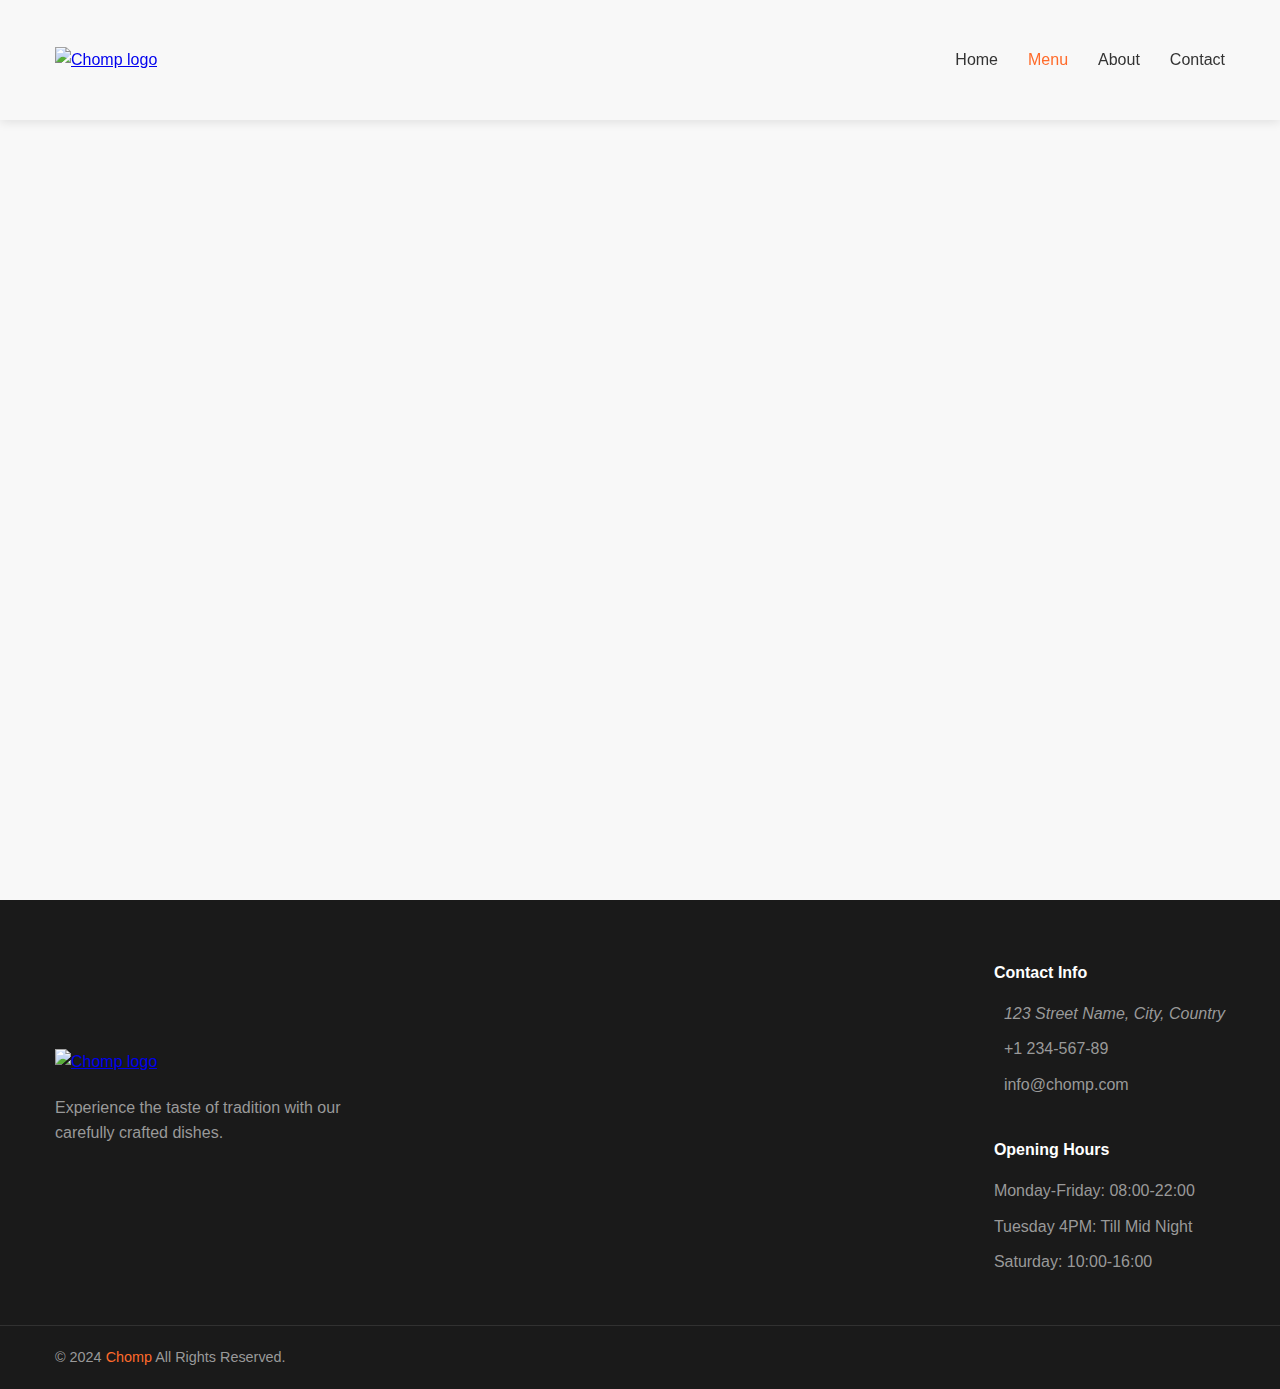
==== menu.html @ fb7a61f9 "day one commit" ====
<!DOCTYPE html>
<html lang="en">
<head>
    <meta charset="UTF-8">
    <meta name="viewport" content="width=device-width, initial-scale=1.0">
    <title>Chomp - Menu</title>
    <!-- Link to CSS files -->
    <link rel="stylesheet" href="css/style.css">
    <link rel="stylesheet" href="css/menu-style.css">
    <link rel="stylesheet" href="https://cdnjs.cloudflare.com/ajax/libs/font-awesome/6.0.0/css/all.min.css">
</head>
<body>
    <!-- Header Section -->
    <header class="header" data-header>
        <div class="container">
            <a href="index.html" class="logo">
                <img src="img/logo.png" width="130" height="32" alt="Chomp logo">
            </a>

            <nav class="navbar" data-navbar>
                <ul class="navbar-list">
                    <li><a href="index.html" class="navbar-link">Home</a></li>
                    <li><a href="menu.html" class="navbar-link active">Menu</a></li>
                    <li><a href="#about" class="navbar-link">About</a></li>
                    <li><a href="#contact" class="navbar-link">Contact</a></li>
                </ul>
            </nav>

            <button class="nav-toggle-btn" aria-label="Toggle Menu" data-nav-toggler>
                <span class="line top"></span>
                <span class="line middle"></span>
                <span class="line bottom"></span>
            </button>
        </div>
    </header>

    <!-- Menu Section -->
    <section id="cafemenu">
        <div class="menu-container">
            <div class="menu-images">
                <img src="img/Cafe Delicacy-Menu_page-0002.jpg" alt="Menu Page 1" class="menu-img">
                <img src="img/Cafe Delicacy-Menu_page-0003.jpg" alt="Menu Page 2" class="menu-img">
                <img src="img/Cafe Delicacy-Menu_page-0004.jpg" alt="Menu Page 3" class="menu-img">
                <img src="img/Cafe Delicacy-Menu_page-0005.jpg" alt="Menu Page 4" class="menu-img">
                <img src="img/Cafe Delicacy-Menu_page-0006.jpg" alt="Menu Page 5" class="menu-img">
                <img src="img/Cafe Delicacy-Menu_page-0007.jpg" alt="Menu Page 6" class="menu-img">
            </div>
        </div>

        <button id="scrollToTop" class="scroll-top">
            <i class="fas fa-arrow-up"></i>
        </button>
    </section>

    <!-- Footer Section -->
    <footer class="footer">
        <div class="footer-top">
            <div class="container">
                <div class="footer-brand">
                    <a href="index.html" class="logo">
                        <img src="img/logo.png" width="130" height="32" alt="Chomp logo">
                    </a>
                    <p class="footer-text">
                        Experience the taste of tradition with our carefully crafted dishes.
                    </p>
                </div>

                <div class="footer-link-box">
                    <ul class="footer-list">
                        <li>
                            <p class="footer-list-title">Contact Info</p>
                        </li>
                        <li>
                            <address class="footer-link">
                                <ion-icon name="location"></ion-icon>
                                <span>123 Street Name, City, Country</span>
                            </address>
                        </li>
                        <li>
                            <a href="tel:+123456789" class="footer-link">
                                <ion-icon name="call"></ion-icon>
                                <span>+1 234-567-89</span>
                            </a>
                        </li>
                        <li>
                            <a href="mailto:info@chomp.com" class="footer-link">
                                <ion-icon name="mail"></ion-icon>
                                <span>info@chomp.com</span>
                            </a>
                        </li>
                    </ul>

                    <ul class="footer-list">
                        <li>
                            <p class="footer-list-title">Opening Hours</p>
                        </li>
                        <li>
                            <p class="footer-link">Monday-Friday: 08:00-22:00</p>
                        </li>
                        <li>
                            <p class="footer-link">Tuesday 4PM: Till Mid Night</p>
                        </li>
                        <li>
                            <p class="footer-link">Saturday: 10:00-16:00</p>
                        </li>
                    </ul>
                </div>
            </div>
        </div>

        <div class="footer-bottom">
            <div class="container">
                <p class="copyright-text">
                    &copy; 2024 <a href="#" class="copyright-link">Chomp</a> All Rights Reserved.
                </p>
            </div>
        </div>
    </footer>

    <!-- Scripts -->
    <script src="js/menu.js"></script>
    <script src="js/script.js"></script>
    <script type="module" src="https://unpkg.com/ionicons@5.5.2/dist/ionicons/ionicons.esm.js"></script>
    <script nomodule src="https://unpkg.com/ionicons@5.5.2/dist/ionicons/ionicons.js"></script>
</body>
</html>
---- css/style.css ----
/* Reset and Base Styles */
* {
    margin: 0;
    padding: 0;
    box-sizing: border-box;
}

:root {
    --primary-color: #ff6b2b;
    --secondary-color: #4ecdc4;
    --dark-color: #2d3436;
    --light-color: #f9f9f9;
    --gray-color: #636e72;
    --transition: all 0.3s ease;
}

body {
    font-family: 'Segoe UI', Tahoma, Geneva, Verdana, sans-serif;
    line-height: 1.6;
    color: var(--dark-color);
}

.container {
    max-width: 1200px;
    margin: 0 auto;
    padding: 0 20px;
}

/* Header Styles */
.header {
    position: fixed;
    top: 0;
    left: 0;
    width: 100%;
    background: rgba(255, 255, 255, 0.95);
    box-shadow: 0 2px 10px rgba(0, 0, 0, 0.1);
    z-index: 1000;
    transition: var(--transition);
}

.header .container {
    display: flex;
    justify-content: space-between;
    align-items: center;
    height: 80px;
}

.logo img {
    height: 50px;
    width: auto;
    object-fit: contain;
}

.nav-menu {
    display: flex;
    list-style: none;
    gap: 2rem;
}

.nav-menu a {
    text-decoration: none;
    color: var(--dark-color);
    font-weight: 500;
    transition: var(--transition);
}

.nav-menu a:hover,
.nav-menu a.active {
    color: var(--primary-color);
}

.nav-toggle {
    display: none;
}

/* Hero Section */
.hero {
    height: 100vh;
    position: relative;
    padding-top: 80px;
    overflow: hidden;
}

.hero-carousel {
    width: 100%;
    height: 100%;
    position: relative;
}

.carousel-slide {
    position: absolute;
    top: 0;
    left: 0;
    width: 100%;
    height: 100%;
    opacity: 0;
    transition: opacity 0.5s ease-in-out;
    display: flex;
    align-items: center;
    justify-content: center;
}

.carousel-slide:nth-child(1) {
    background: linear-gradient(rgba(0, 0, 0, 0.5), rgba(0, 0, 0, 0.5)),
                url('../images/hero.avif') center/cover no-repeat;
}

.carousel-slide:nth-child(2) {
    background: linear-gradient(rgba(0, 0, 0, 0.5), rgba(0, 0, 0, 0.5)),
                url('../images/hero2.avif') center/cover no-repeat;
}

.carousel-slide:nth-child(3) {
    background: linear-gradient(rgba(0, 0, 0, 0.5), rgba(0, 0, 0, 0.5)),
                url('../images/hero3.avif') center/cover no-repeat;
}

.carousel-slide.active {
    opacity: 1;
}

.hero-content {
    text-align: center;
    color: white;
}

.hero-content h1 {
    font-size: 4rem;
    margin-bottom: 1rem;
    animation: fadeInDown 1s ease;
}

.hero-content p {
    font-size: 1.5rem;
    margin-bottom: 2rem;
    animation: fadeInUp 1s ease 0.5s;
    animation-fill-mode: both;
}

.cta-button {
    display: inline-block;
    padding: 1rem 2rem;
    background: var(--primary-color);
    color: white;
    text-decoration: none;
    border-radius: 30px;
    transition: var(--transition);
    animation: fadeInUp 1s ease 1s;
    animation-fill-mode: both;
}

.cta-button:hover {
    background: var(--secondary-color);
    transform: translateY(-3px);
}

.carousel-dots {
    position: absolute;
    bottom: 2rem;
    left: 50%;
    transform: translateX(-50%);
    display: flex;
    gap: 1rem;
}

.dot {
    width: 12px;
    height: 12px;
    background: rgba(255, 255, 255, 0.5);
    border-radius: 50%;
    cursor: pointer;
    transition: var(--transition);
}

.dot.active {
    background: white;
}

/* About Section */
.about {
    padding: 100px 0;
    background-color: #ffffff;
}

.about-content {
    display: flex;
    align-items: center;
    justify-content: space-between;
    gap: 6rem;
}

.about-text {
    flex: 1;
    max-width: 600px;
}

.about-title {
    font-size: 3.5rem;
    line-height: 1.2;
    color: #b6977b;
    font-weight: 600;
    margin-bottom: 2rem;
    font-family: 'Playfair Display', serif;
}

.about-description {
    font-size: 1.1rem;
    line-height: 1.8;
    color: #333;
    margin-bottom: 2.5rem;
    opacity: 0.9;
}

.about-cta {
    display: inline-flex;
    align-items: center;
    text-decoration: none;
    color: #b6977b;
    font-weight: 500;
    font-size: 1.1rem;
    transition: var(--transition);
}

.about-cta .arrow {
    margin-left: 0.5rem;
    transition: transform 0.3s ease;
}

.about-cta:hover {
    opacity: 0.8;
}

.about-cta:hover .arrow {
    transform: translateX(10px);
}

.about-image {
    flex: 1;
    position: relative;
    max-width: 550px;
}

.about-image img {
    width: 100%;
    height: auto;
    border-radius: 10px;
    box-shadow: 0 20px 40px rgba(0, 0, 0, 0.1);
}

.image-overlay {
    position: absolute;
    top: 0;
    left: 0;
    width: 100%;
    height: 100%;
    background: linear-gradient(rgba(0, 0, 0, 0.1), rgba(0, 0, 0, 0.1));
    border-radius: 10px;
}

html {
    scroll-behavior: smooth;
    scroll-padding-top: 80px; /* This accounts for the fixed header */
}

/* Menu Section Styles */
.menu {
    padding: 100px 0;
    background-color: #fff;
}

.menu-subtitle {
    font-size: 2rem;
    color: #b6977b;
    font-family: 'Dancing Script', cursive;
    margin-bottom: 1rem;
}

.menu-title {
    font-size: 3rem;
    color: #2d2d2d;
    margin-bottom: 4rem;
    font-weight: 600;
}

.specialities {
    display: flex;
    flex-direction: column;
    gap: 4rem;
}

.menu-item {
    display: flex;
    align-items: flex-start;
    gap: 2rem;
}

.menu-content {
    display: flex;
    align-items: flex-start;
    gap: 3rem;
    max-width: 1200px;
}

.menu-image {
    flex: 0 0 200px;
    height: 200px;
    border-radius: 10%;
    overflow: hidden;
    border: 5px solid #fff;
    box-shadow: 0 5px 15px rgba(0, 0, 0, 0.1);
}

.menu-image img {
    width: 100%;
    height: 100%;
    object-fit: cover;
}

.menu-details {
    flex: 1;
    padding-top: 1rem;
}

.menu-details h3 {
    font-size: 2rem;
    color: #2d2d2d;
    margin-bottom: 1.5rem;
}

.menu-details p {
    font-size: 1.1rem;
    line-height: 1.8;
    color: #666;
    margin-bottom: 1rem;
}

.signature-note {
    color: #ff6b2b;
    font-style: italic;
}

/* Menu Button Styles */
.menu-cta {
    text-align: center;
    margin-top: 4rem;
}

.menu-button {
    display: inline-flex;
    align-items: center;
    padding: 1rem 2.5rem;
    background-color: #ff6b2b;
    color: white;
    text-decoration: none;
    font-size: 1.1rem;
    font-weight: 500;
    border-radius: 50px;
    transition: all 0.3s ease;
    box-shadow: 0 4px 15px rgba(255, 107, 43, 0.2);
}

.menu-button .arrow {
    margin-left: 0.8rem;
    transition: transform 0.3s ease;
}

.menu-button:hover {
    background-color: #ff5b15;
    transform: translateY(-2px);
    box-shadow: 0 6px 20px rgba(255, 107, 43, 0.3);
}

.menu-button:hover .arrow {
    transform: translateX(5px);
}

/* Add to your existing styles in head section */
@import url('https://fonts.googleapis.com/css2?family=Dancing+Script:wght@700&display=swap');

/* Dining and Ambiance Section */
.dining {
    padding: 100px 0;
    background-color: #fff;
}

/* About Us Part */
.dining-about {
    display: flex;
    gap: 6rem;
    margin-bottom: 8rem;
    align-items: center;
}

.dining-image {
    flex: 1;
    position: relative;
}

.dining-image img {
    width: 100%;
    height: auto;
    border-radius: 8px;
    box-shadow: 0 10px 30px rgba(0, 0, 0, 0.1);
}

.dining-content {
    flex: 1;
}

.section-title {
    font-size: 2.5rem;
    color: #2d2d2d;
    margin-bottom: 2rem;
    font-weight: 600;
}

.dining-description {
    font-size: 1.1rem;
    line-height: 1.8;
    color: #666;
}

/* Our Approach Part */
.dining-approach {
    display: flex;
    gap: 6rem;
    align-items: center;
}

.approach-content {
    flex: 1;
    text-align: center;
}

.approach-subtitle {
    font-family: 'Dancing Script', cursive;
    color: #b6977b;
    font-size: 2rem;
    margin-bottom: 1rem;
}

.approach-title {
    font-size: 2.5rem;
    color: #2d2d2d;
    margin-bottom: 1.5rem;
    font-weight: 600;
}

.approach-divider {
    display: flex;
    justify-content: center;
    align-items: center;
    margin-bottom: 2rem;
}

.approach-divider .dot {
    width: 8px;
    height: 8px;
    background-color: #b6977b;
    border-radius: 50%;
    position: relative;
}

.approach-divider .dot::before,
.approach-divider .dot::after {
    content: '';
    position: absolute;
    height: 2px;
    width: 50px;
    background-color: #b6977b;
    top: 50%;
    transform: translateY(-50%);
}

.approach-divider .dot::before {
    right: 15px;
}

.approach-divider .dot::after {
    left: 15px;
}

.approach-description {
    font-size: 1.1rem;
    line-height: 1.8;
    color: #666;
    max-width: 600px;
    margin: 0 auto;
}

.approach-image {
    flex: 1;
}

.approach-image img {
    width: 100%;
    height: auto;
    border-radius: 8px;
    box-shadow: 0 10px 30px rgba(0, 0, 0, 0.1);
}

/* Gallery Section Styles */
.gallery {
    padding: 80px 0;
    background-color: #fff;
}

.gallery-grid {
    display: flex;
    justify-content: center;
    gap: 20px;
    max-width: 1000px;
    margin: 0 auto;
}

.gallery-column {
    display: flex;
    flex-direction: column;
    gap: 20px;
    width: 300px; /* Fixed width for columns */
}

.gallery-item {
    position: relative;
    overflow: hidden;
    border-radius: 8px;
    background-color: #f5f5f5;
    box-shadow: 0 4px 8px rgba(0, 0, 0, 0.1);
}

.gallery-item img {
    width: 100%;
    height: 100%;
    object-fit: cover;
    transition: transform 0.3s ease;
    display: block;
}

.gallery-item:hover img {
    transform: scale(1.05);
}

/* Fixed dimensions for different item sizes */
.gallery-item.large {
    height: 400px;
}

.gallery-item.medium {
    height: 300px;
}

.gallery-item.small {
    height: 250px;
}

/* Lightbox styles */
.lightbox {
    position: fixed;
    top: 0;
    left: 0;
    width: 100%;
    height: 100%;
    background: rgba(0, 0, 0, 0.9);
    display: flex;
    justify-content: center;
    align-items: center;
    z-index: 1000;
    opacity: 0;
    pointer-events: none;
    transition: opacity 0.3s ease;
}

.lightbox.active {
    opacity: 1;
    pointer-events: auto;
}

.lightbox-content {
    max-width: 90%;
    max-height: 90vh;
    position: relative;
}

.lightbox-content img {
    max-width: 100%;
    max-height: 90vh;
    object-fit: contain;
}

.close-lightbox {
    position: absolute;
    top: -40px;
    right: 0;
    color: #fff;
    font-size: 2rem;
    background: none;
    border: none;
    cursor: pointer;
}

/* Contact Section Styles */
.contact {
    padding: 80px 0;
    background-color: #fff;
}

.contact-title {
    text-align: center;
    margin-bottom: 50px;
    font-size: 2.5rem;
}

.title-dark {
    color: #1a2942;
}

.title-orange {
    color: #ff6b2b;
}

.contact-wrapper {
    display: flex;
    gap: 50px;
    max-width: 1200px;
    margin: 0 auto;
    padding: 0 20px;
}

/* Contact Info Styles */
.contact-info {
    flex: 1;
    background: #fff;
    padding: 30px;
    border-radius: 10px;
    box-shadow: 0 0 20px rgba(0, 0, 0, 0.05);
}

.contact-info h3 {
    color: #1a2942;
    font-size: 1.5rem;
    margin-bottom: 25px;
}

.info-item {
    margin-bottom: 20px;
}

.email-link {
    color: #b6977b;
    text-decoration: none;
    font-weight: 500;
}

.phone-link {
    color: #b6977b;
    text-decoration: none;
    font-weight: 500;
}

.divider {
    text-align: center;
    color: #666;
    margin: 15px 0;
}

.registered-address {
    margin-top: 40px;
}

.registered-address h4 {
    color: #b6977b;
    margin-bottom: 15px;
}

.registered-address p {
    color: #666;
    line-height: 1.6;
    margin-bottom: 5px;
}

/* Contact Form Styles */
.contact-form {
    flex: 1;
    background: #fff;
    padding: 30px;
    border-radius: 10px;
    box-shadow: 0 0 20px rgba(0, 0, 0, 0.05);
}

.contact-form h3 {
    color: #1a2942;
    font-size: 1.2rem;
    margin-bottom: 25px;
    line-height: 1.5;
}

.form-row {
    display: flex;
    gap: 20px;
    margin-bottom: 20px;
}

.form-group {
    flex: 1;
    margin-bottom: 20px;
}

.form-group input,
.form-group textarea {
    width: 100%;
    padding: 12px 15px;
    border: 1px solid #ddd;
    border-radius: 5px;
    font-size: 1rem;
    transition: border-color 0.3s ease;
}

.form-group input:focus,
.form-group textarea:focus {
    outline: none;
    border-color: #ff6b2b;
}

.submit-btn {
    background: #ff6b2b;
    color: white;
    padding: 12px 40px;
    border: none;
    border-radius: 5px;
    font-size: 1rem;
    cursor: pointer;
    transition: background-color 0.3s ease;
}

.submit-btn:hover {
    background: #e85d1f;
}

/* Footer Styles */
.footer {
    background-color: #1a1a1a;
    color: #fff;
    padding: 80px 0 20px;
}

.footer-content {
    display: grid;
    grid-template-columns: repeat(4, 1fr);
    gap: 40px;
    margin-bottom: 60px;
}

/* Restaurant Info Styles */
.footer-info {
    max-width: 300px;
}

.footer-logo {
    margin-bottom: 20px;
}

.footer-logo img {
    height: 60px;
    width: auto;
}

.footer-description {
    color: #999;
    line-height: 1.6;
    margin-bottom: 25px;
}

.footer-social {
    display: flex;
    gap: 15px;
}

.social-link {
    display: flex;
    align-items: center;
    justify-content: center;
    width: 36px;
    height: 36px;
    background-color: rgba(255, 255, 255, 0.1);
    color: #fff;
    border-radius: 50%;
    transition: all 0.3s ease;
}

.social-link:hover {
    background-color: #ff6b2b;
    transform: translateY(-3px);
}

/* Quick Links Styles */
.footer-links h3,
.footer-contact h3,
.footer-hours h3 {
    color: #fff;
    font-size: 1.2rem;
    margin-bottom: 25px;
    position: relative;
}

.footer-links h3::after,
.footer-contact h3::after,
.footer-hours h3::after {
    content: '';
    position: absolute;
    left: 0;
    bottom: -8px;
    width: 30px;
    height: 2px;
    background-color: #ff6b2b;
}

.footer-links ul,
.footer-contact ul,
.footer-hours ul {
    list-style: none;
}

.footer-links ul li {
    margin-bottom: 12px;
}

.footer-links ul li a {
    color: #999;
    text-decoration: none;
    transition: color 0.3s ease;
}

.footer-links ul li a:hover {
    color: #ff6b2b;
    padding-left: 5px;
}

/* Contact Info Styles */
.footer-contact ul li {
    display: flex;
    gap: 15px;
    margin-bottom: 20px;
    color: #999;
}

.footer-contact ul li i {
    color: #ff6b2b;
    font-size: 1.2rem;
}

.footer-contact ul li a {
    color: #999;
    text-decoration: none;
    transition: color 0.3s ease;
}

.footer-contact ul li a:hover {
    color: #ff6b2b;
}

/* Opening Hours Styles */
.footer-hours ul li {
    display: flex;
    justify-content: space-between;
    color: #999;
    margin-bottom: 15px;
}

/* Copyright Styles */
.footer-bottom {
    padding-top: 20px;
    border-top: 1px solid rgba(255, 255, 255, 0.1);
    text-align: center;
}

.footer-bottom p {
    color: #999;
    font-size: 0.9rem;
}
---- css/menu-style.css ----
/* Base Styles */
:root {
    --primary-color: #ff6b2b;
    --secondary-color: #f8f8f8;
    --text-color: #333;
    --white: #ffffff;
    --black: #000000;
  }
  
  * {
      margin: 0;
      padding: 0;
      box-sizing: border-box;
  }
  
  body {
      font-family: 'Arial', sans-serif;
      overflow-x: hidden;
  }
  
  /* Header Styles */
  .header {
      position: fixed;
      top: 0;
      left: 0;
      width: 100%;
      background-color: transparent;
      padding: 20px 0;
      transition: all 0.3s ease;
      z-index: 100;
  }
  
  .header.active {
      background-color: var(--white);
      box-shadow: 0 2px 10px rgba(0, 0, 0, 0.1);
  }
  
  .container {
      max-width: 1200px;
      margin: 0 auto;
      padding: 0 15px;
      display: flex;
      justify-content: space-between;
      align-items: center;
  }
  
  .logo img {
      height: 32px;
      width: auto;
  }
  
  .navbar-list {
      display: flex;
      list-style: none;
      gap: 30px;
  }
  
  .navbar-link {
      color: var(--text-color);
      text-decoration: none;
      font-weight: 500;
      transition: color 0.3s ease;
  }
  
  .navbar-link:hover,
  .navbar-link.active {
      color: var(--primary-color);
  }
  
  .nav-toggle-btn {
      display: none;
  }
  
  /* Footer Styles */
  .footer {
      background-color: #1a1a1a;
      color: var(--white);
      padding: 60px 0 20px;
  }
  
  .footer-top {
      padding-bottom: 40px;
  }
  
  .footer-brand {
      margin-bottom: 30px;
  }
  
  .footer-text {
      color: #999;
      margin: 20px 0;
      max-width: 300px;
  }
  
  .footer-link-box {
      display: grid;
      grid-template-columns: repeat(auto-fit, minmax(200px, 1fr));
      gap: 30px;
  }
  
  .footer-list {
      list-style: none;
  }
  
  .footer-list-title {
      color: var(--white);
      font-weight: 700;
      margin-bottom: 15px;
  }
  
  .footer-link {
      color: #999;
      text-decoration: none;
      display: flex;
      align-items: center;
      gap: 10px;
      margin-bottom: 10px;
      transition: color 0.3s ease;
  }
  
  .footer-link:hover {
      color: var(--primary-color);
  }
  
  .footer-bottom {
      padding-top: 20px;
      border-top: 1px solid rgba(255, 255, 255, 0.1);
  }
  
  .copyright-text {
      color: #999;
      text-align: center;
  }
  
  .copyright-link {
      color: var(--primary-color);
      text-decoration: none;
  }
  
  /* Menu Section Styles */
  #cafemenu {
      text-align: center;
      padding-top: 120px;
      padding-bottom: 50px;
      background-image: url('../img/hero-bg.jpg');
      background-size: cover;
      background-position: center;
      background-attachment: fixed;
      position: relative;
      background-color: #f8f8f8;
      min-height: 100vh;
      margin: 0;
      z-index: 1;
  }
  
  .menu-container {
      max-width: 1400px;
      margin: 0 auto;
      padding: 0 15px;
  }
  
  .menu-images {
      display: flex;
      justify-content: center;
      align-items: center;
      gap: 20px;
      flex-wrap: wrap;
      padding: 20px 0;
  }
  
  .menu-img {
      width: 48%;
      max-width: 600px;
      height: auto;
      border-radius: 10px;
      box-shadow: 0px 4px 10px rgba(0, 0, 0, 0.2);
      transition: transform 0.3s ease, box-shadow 0.3s ease;
      opacity: 0;
      transform: translateY(20px);
      animation: fadeInUp 0.5s ease forwards;
  }
  
  .menu-img:hover {
      transform: translateY(-5px);
      box-shadow: 0px 6px 15px rgba(0, 0, 0, 0.3);
  }
  
  /* Scroll to Top Button */
  .scroll-top {
      position: fixed;
      bottom: 30px;
      right: 30px;
      width: 50px;
      height: 50px;
      background-color: var(--primary-color);
      color: var(--white);
      border: none;
      border-radius: 50%;
      cursor: pointer;
      display: flex;
      align-items: center;
      justify-content: center;
      font-size: 1.2rem;
      opacity: 0;
      visibility: hidden;
      transition: all 0.3s ease;
      box-shadow: 0 2px 10px rgba(0, 0, 0, 0.2);
      z-index: 1000;
  }
  
  .scroll-top.visible {
      opacity: 1;
      visibility: visible;
  }
  
  .scroll-top:hover {
      background-color: #e85d1f;
      transform: translateY(-3px);
  }
  
  /* Animation */
  @keyframes fadeInUp {
      from {
          opacity: 0;
          transform: translateY(20px);
      }
      to {
          opacity: 1;
          transform: translateY(0);
      }
  }
  
  /* Responsive Styles */
  @media (max-width: 1200px) {
      .menu-images {
          gap: 15px;
      }
  
      .menu-img {
          width: 47%;
      }
  }
  
  @media (max-width: 768px) {
      /* Header Mobile Styles */
      .navbar {
          position: absolute;
          top: 100%;
          left: 0;
          width: 100%;
          background-color: var(--white);
          padding: 20px;
          transform: translateY(-100%);
          transition: transform 0.3s ease;
          opacity: 0;
          visibility: hidden;
      }
  
      .navbar.active {
          transform: translateY(0);
          opacity: 1;
          visibility: visible;
      }
  
      .navbar-list {
          flex-direction: column;
          align-items: center;
          gap: 15px;
      }
  
      .nav-toggle-btn {
          display: block;
          background: none;
          border: none;
          cursor: pointer;
          padding: 5px;
      }
  
      .line {
          display: block;
          width: 25px;
          height: 2px;
          background-color: var(--text-color);
          margin: 5px 0;
          transition: transform 0.3s ease;
      }
  
      /* Menu Mobile Styles */
      #cafemenu {
          padding-top: 100px;
      }
  
      .menu-images {
          flex-direction: column;
          gap: 20px;
      }
  
      .menu-img {
          width: 90%;
          max-width: 500px;
      }
  
      .scroll-top {
          width: 40px;
          height: 40px;
          font-size: 1rem;
          bottom: 20px;
          right: 20px;
      }
  
      /* Footer Mobile Styles */
      .footer-link-box {
          grid-template-columns: 1fr;
      }
  }
  
  @media (max-width: 480px) {
      #cafemenu {
          padding-top: 80px;
      }
  
      .menu-img {
          width: 95%;
      }
  
      .footer {
          padding: 40px 0 20px;
      }
  }
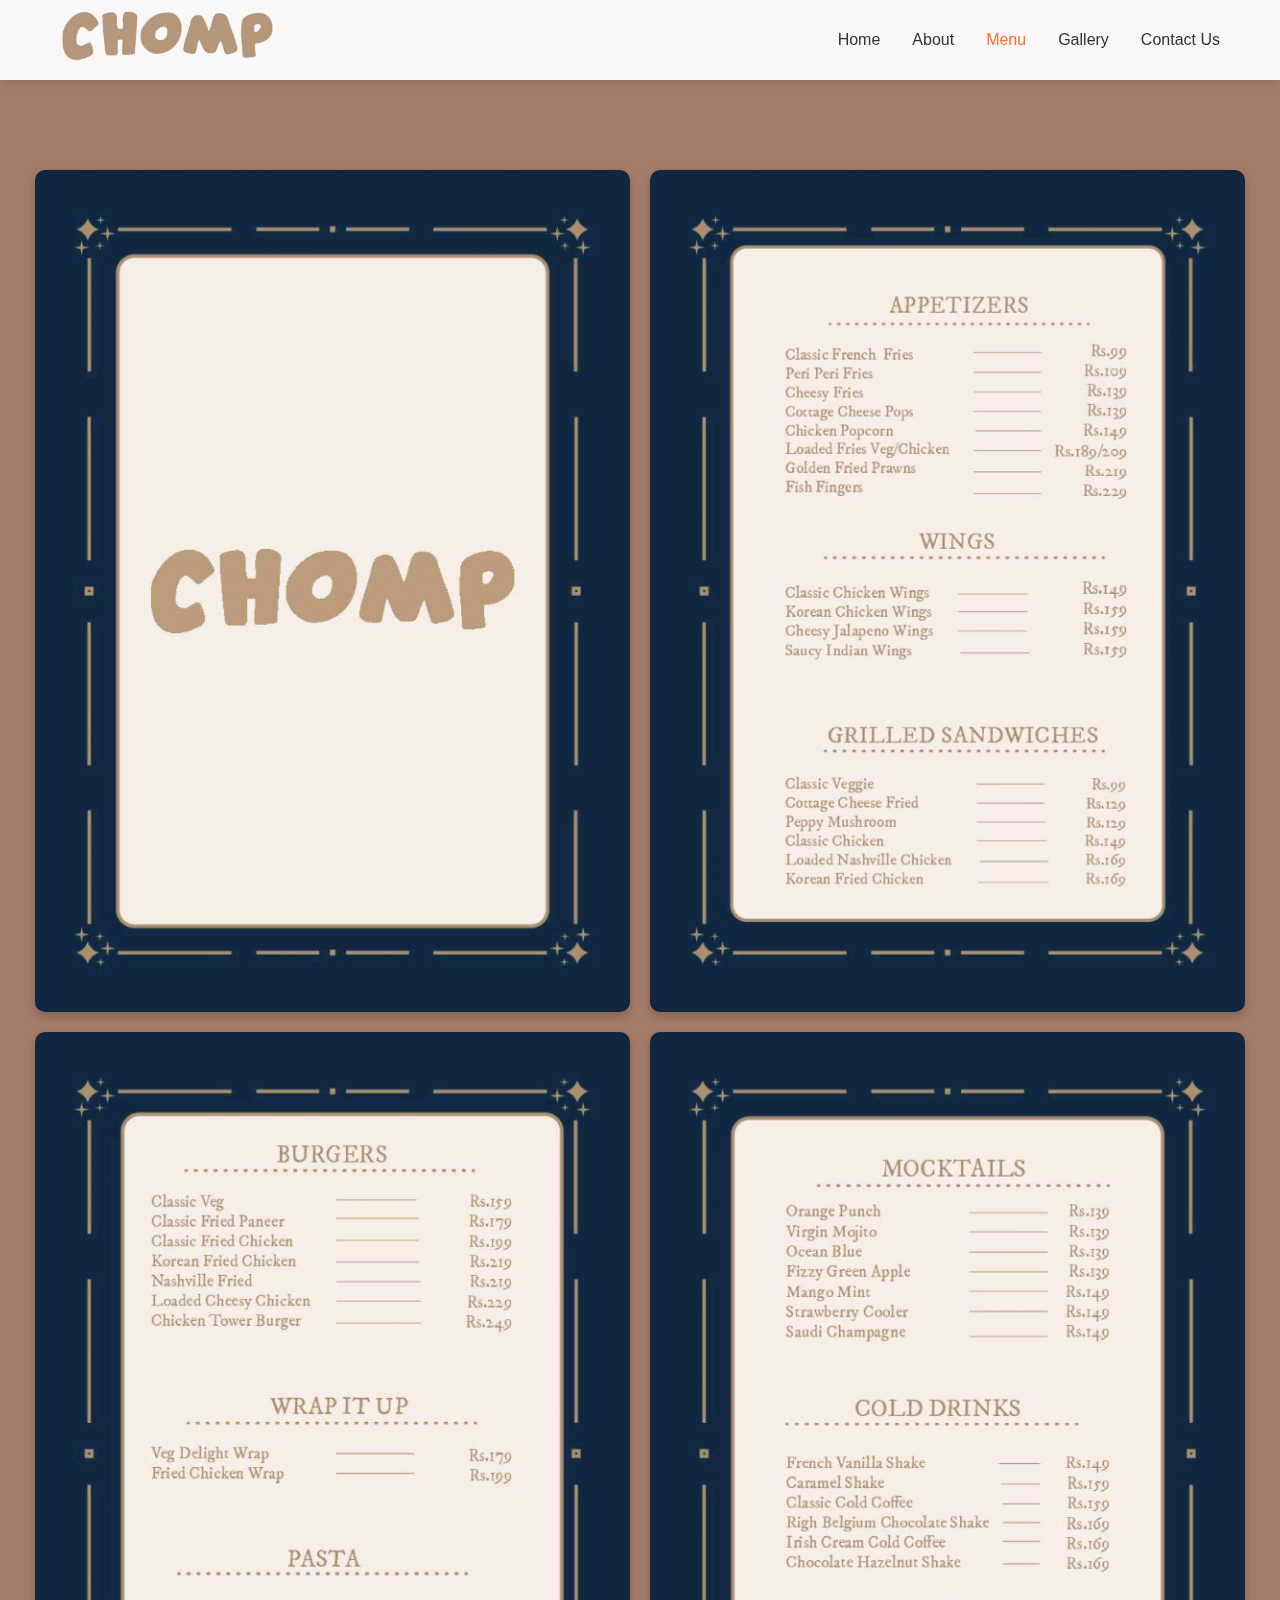
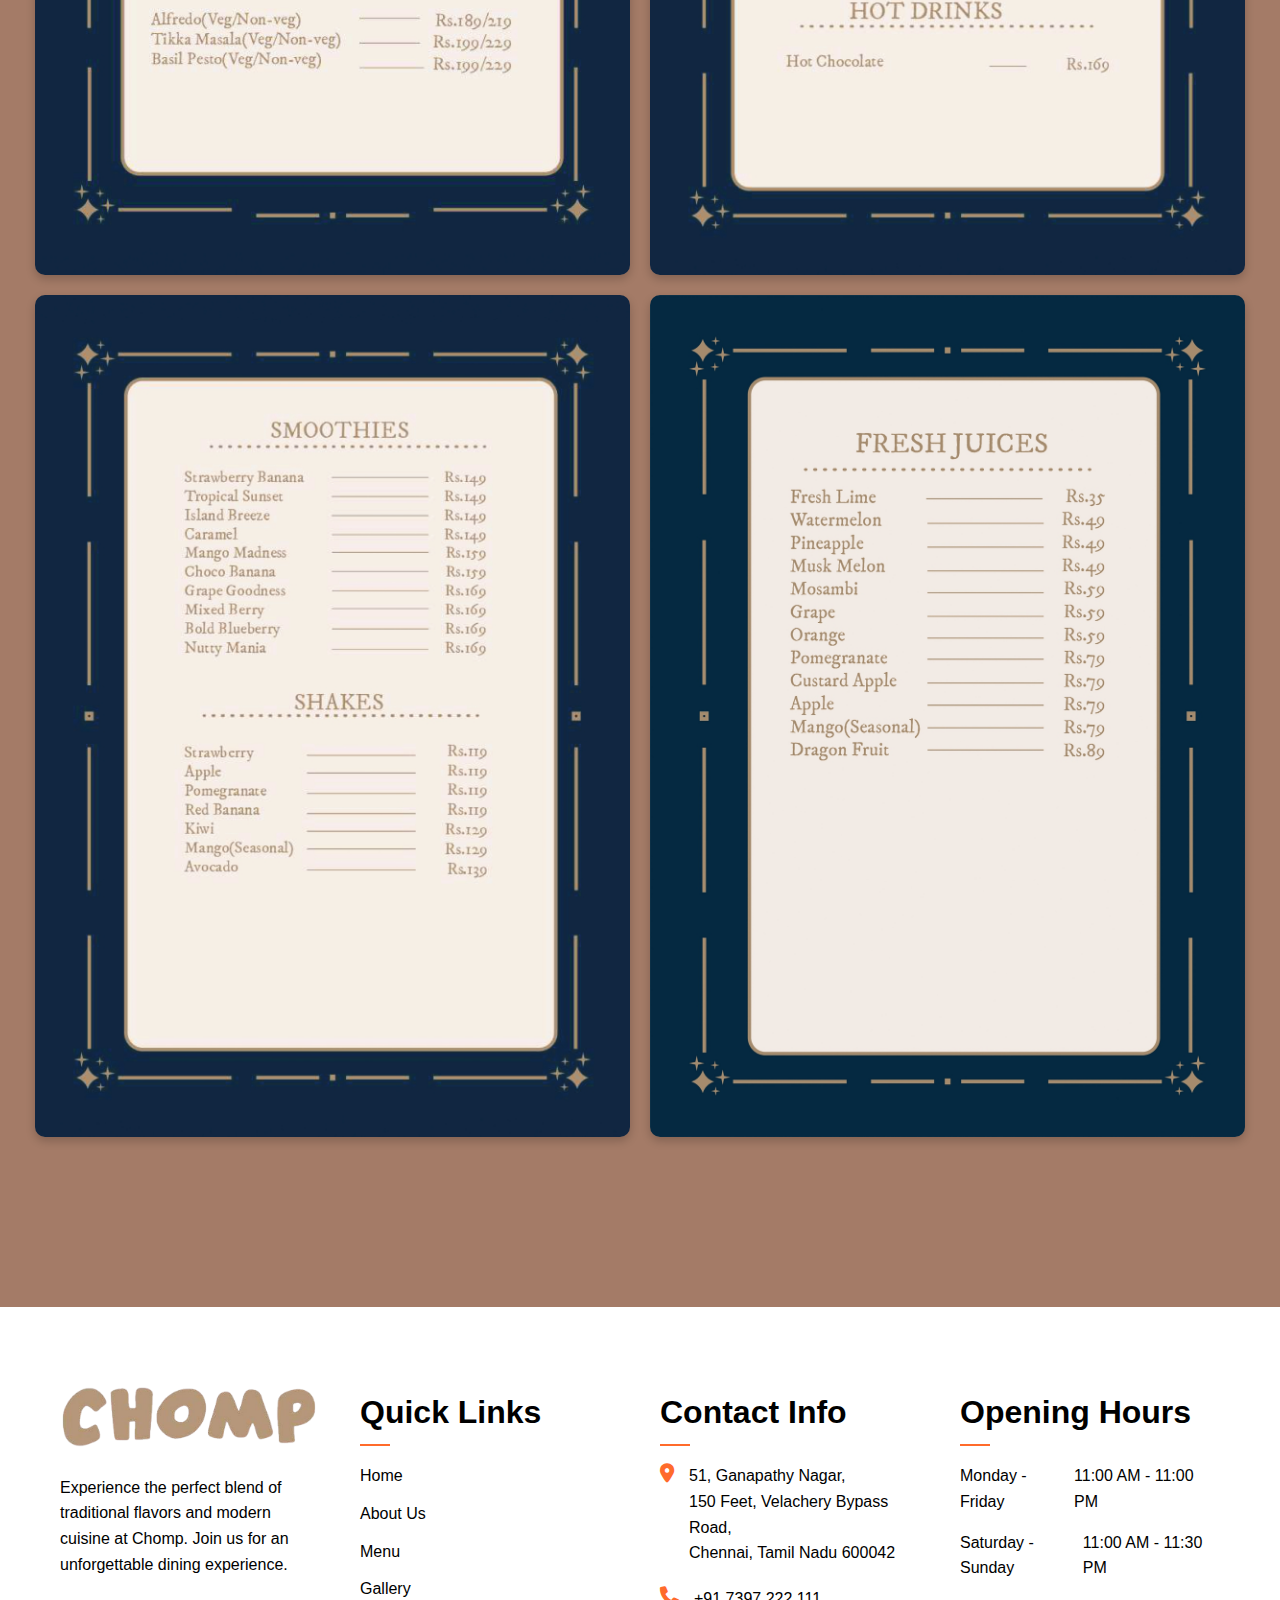
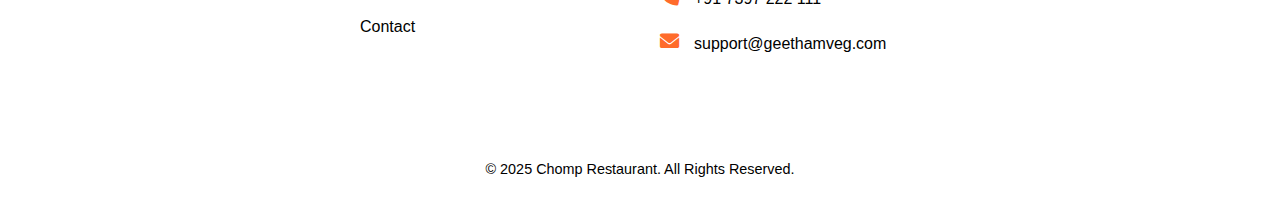
==== commit b82f2888: "menu page commit" ====
--- a/menu.html
+++ b/menu.html
@@ -7,120 +7,126 @@
     <!-- Link to CSS files -->
     <link rel="stylesheet" href="css/style.css">
     <link rel="stylesheet" href="css/menu-style.css">
+    <link rel="stylesheet" href="css/responsive.css">
     <link rel="stylesheet" href="https://cdnjs.cloudflare.com/ajax/libs/font-awesome/6.0.0/css/all.min.css">
 </head>
 <body>
     <!-- Header Section -->
-    <header class="header" data-header>
+    <header class="header">
         <div class="container">
-            <a href="index.html" class="logo">
-                <img src="img/logo.png" width="130" height="32" alt="Chomp logo">
-            </a>
-
-            <nav class="navbar" data-navbar>
-                <ul class="navbar-list">
-                    <li><a href="index.html" class="navbar-link">Home</a></li>
-                    <li><a href="menu.html" class="navbar-link active">Menu</a></li>
-                    <li><a href="#about" class="navbar-link">About</a></li>
-                    <li><a href="#contact" class="navbar-link">Contact</a></li>
+            <div class="logo">
+                <a href="index.html#home">
+                    <img src="images/Media__4_-removebg-preview (1).png" alt="Chomp Logo">
+                </a>
+            </div>
+            <nav class="nav">
+                <button class="nav-toggle" aria-label="Toggle navigation">
+                    <span></span>
+                    <span></span>
+                    <span></span>
+                </button>
+                <ul class="nav-menu">
+                    <li><a href="index.html">Home</a></li>
+                    <li><a href="index.html#about">About</a></li>
+                    <li><a href="menu.html" class="active">Menu</a></li>
+                    <li><a href="index.html#gallery">Gallery</a></li>
+                    <li><a href="index.html#contact">Contact Us</a></li>
                 </ul>
             </nav>
-
-            <button class="nav-toggle-btn" aria-label="Toggle Menu" data-nav-toggler>
-                <span class="line top"></span>
-                <span class="line middle"></span>
-                <span class="line bottom"></span>
-            </button>
         </div>
     </header>
 
-    <!-- Menu Section -->
     <section id="cafemenu">
         <div class="menu-container">
+            <!-- <h2 class="menu-title">Menu</h2> -->
             <div class="menu-images">
-                <img src="img/Cafe Delicacy-Menu_page-0002.jpg" alt="Menu Page 1" class="menu-img">
-                <img src="img/Cafe Delicacy-Menu_page-0003.jpg" alt="Menu Page 2" class="menu-img">
-                <img src="img/Cafe Delicacy-Menu_page-0004.jpg" alt="Menu Page 3" class="menu-img">
-                <img src="img/Cafe Delicacy-Menu_page-0005.jpg" alt="Menu Page 4" class="menu-img">
-                <img src="img/Cafe Delicacy-Menu_page-0006.jpg" alt="Menu Page 5" class="menu-img">
-                <img src="img/Cafe Delicacy-Menu_page-0007.jpg" alt="Menu Page 6" class="menu-img">
+                <img src="images/Chomp Menu_page-0001.jpg" alt="Menu Page 1" class="menu-img">
+                <img src="images/Chomp Menu_page-0003.jpg" alt="Menu Page 2" class="menu-img">
+                <img src="images/Chomp Menu_page-0004.jpg" alt="Menu Page 1" class="menu-img">
+                <img src="images/Chomp Menu_page-0005.jpg" alt="Menu Page 2" class="menu-img">
+                <img src="images/Chomp Menu_page-0006.jpg" alt="Menu Page 2" class="menu-img">
+                <img src="images/Chomp Menu_page-0007.jpg" alt="Menu Page 2" class="menu-img">
+                <!-- <img src="images/Chomp Menu_page-0008.jpg" alt="Menu Page 2" class="menu-img"> -->
             </div>
         </div>
-
-        <button id="scrollToTop" class="scroll-top">
-            <i class="fas fa-arrow-up"></i>
-        </button>
     </section>
 
     <!-- Footer Section -->
     <footer class="footer">
-        <div class="footer-top">
-            <div class="container">
-                <div class="footer-brand">
-                    <a href="index.html" class="logo">
-                        <img src="img/logo.png" width="130" height="32" alt="Chomp logo">
-                    </a>
-                    <p class="footer-text">
-                        Experience the taste of tradition with our carefully crafted dishes.
+        <div class="container">
+            <div class="footer-content">
+                <!-- Restaurant Info -->
+                <div class="footer-info">
+                    <div class="footer-logo">
+                        <img src="images/Media__4_-removebg-preview (1).png" alt="Chomp Logo">
+                    </div>
+                    <p class="footer-description">
+                        Experience the perfect blend of traditional flavors and modern cuisine at Chomp. Join us for an unforgettable dining experience.
                     </p>
+                    <div class="footer-social">
+                        <a href="#" target="_blank" class="social-link"><i class="fab fa-facebook-f"></i></a>
+                        <a href="#" target="_blank" class="social-link"><i class="fab fa-instagram"></i></a>
+                        <a href="#" target="_blank" class="social-link"><i class="fab fa-twitter"></i></a>
+                        <a href="#" target="_blank" class="social-link"><i class="fab fa-linkedin-in"></i></a>
+                    </div>
                 </div>
 
-                <div class="footer-link-box">
-                    <ul class="footer-list">
+                <!-- Quick Links -->
+                <div class="footer-links">
+                    <h3>Quick Links</h3>
+                    <ul>
+                        <li><a href="index.html#home">Home</a></li>
+                        <li><a href="index.html#about">About Us</a></li>
+                        <li><a href="menu.html">Menu</a></li>
+                        <li><a href="index.html#gallery">Gallery</a></li>
+                        <li><a href="index.html#contact">Contact</a></li>
+                    </ul>
+                </div>
+
+                <!-- Contact Info -->
+                <div class="footer-contact">
+                    <h3>Contact Info</h3>
+                    <ul>
                         <li>
-                            <p class="footer-list-title">Contact Info</p>
+                            <i class="fas fa-map-marker-alt"></i>
+                            <p>51, Ganapathy Nagar,<br>150 Feet, Velachery Bypass Road,<br>Chennai, Tamil Nadu 600042</p>
                         </li>
                         <li>
-                            <address class="footer-link">
-                                <ion-icon name="location"></ion-icon>
-                                <span>123 Street Name, City, Country</span>
-                            </address>
+                            <i class="fas fa-phone"></i>
+                            <p><a href="tel:+917397222111">+91 7397 222 111</a></p>
                         </li>
                         <li>
-                            <a href="tel:+123456789" class="footer-link">
-                                <ion-icon name="call"></ion-icon>
-                                <span>+1 234-567-89</span>
-                            </a>
+                            <i class="fas fa-envelope"></i>
+                            <p><a href="mailto:support@geethamveg.com">support@geethamveg.com</a></p>
+                        </li>
+                    </ul>
+                </div>
+
+                <!-- Opening Hours -->
+                <div class="footer-hours">
+                    <h3>Opening Hours</h3>
+                    <ul>
+                        <li>
+                            <span>Monday - Friday</span>
+                            <span>11:00 AM - 11:00 PM</span>
                         </li>
                         <li>
-                            <a href="mailto:info@chomp.com" class="footer-link">
-                                <ion-icon name="mail"></ion-icon>
-                                <span>info@chomp.com</span>
-                            </a>
-                        </li>
-                    </ul>
-
-                    <ul class="footer-list">
-                        <li>
-                            <p class="footer-list-title">Opening Hours</p>
-                        </li>
-                        <li>
-                            <p class="footer-link">Monday-Friday: 08:00-22:00</p>
-                        </li>
-                        <li>
-                            <p class="footer-link">Tuesday 4PM: Till Mid Night</p>
-                        </li>
-                        <li>
-                            <p class="footer-link">Saturday: 10:00-16:00</p>
+                            <span>Saturday - Sunday</span>
+                            <span>11:00 AM - 11:30 PM</span>
                         </li>
                     </ul>
                 </div>
             </div>
-        </div>
 
-        <div class="footer-bottom">
-            <div class="container">
-                <p class="copyright-text">
-                    &copy; 2024 <a href="#" class="copyright-link">Chomp</a> All Rights Reserved.
-                </p>
+            <!-- Copyright -->
+            <div class="footer-bottom">
+                <p>&copy; 2025 Chomp Restaurant. All Rights Reserved.</p>
             </div>
         </div>
     </footer>
 
     <!-- Scripts -->
-    <script src="js/menu.js"></script>
-    <script src="js/script.js"></script>
-    <script type="module" src="https://unpkg.com/ionicons@5.5.2/dist/ionicons/ionicons.esm.js"></script>
-    <script nomodule src="https://unpkg.com/ionicons@5.5.2/dist/ionicons/ionicons.js"></script>
+   <script src="js/menu.js"></script>
+    <!-- <script src="js/menu.js"></script> -->
 </body>
 </html> --- a/css/style.css
+++ b/css/style.css
@@ -12,6 +12,7 @@
     --light-color: #f9f9f9;
     --gray-color: #636e72;
     --transition: all 0.3s ease;
+    --white: #fff;
 }
 
 body {
@@ -79,6 +80,8 @@
     position: relative;
     padding-top: 80px;
     overflow: hidden;
+    background-color: white;
+    background-blend-mode: overlay;
 }
 
 .hero-carousel {
@@ -178,11 +181,15 @@
 
 /* About Section */
 .about {
-    padding: 100px 0;
-    background-color: #ffffff;
+    padding: 70px 0;
+    background-color: #A47B67;
 }
 
 .about-content {
+    /* background-color: #A47B67; */
+    box-shadow: none;
+    border: none;
+    backdrop-filter: none;
     display: flex;
     align-items: center;
     justify-content: space-between;
@@ -195,9 +202,9 @@
 }
 
 .about-title {
-    font-size: 3.5rem;
+    font-size: 3rem;
     line-height: 1.2;
-    color: #b6977b;
+    color: var(--white);
     font-weight: 600;
     margin-bottom: 2rem;
     font-family: 'Playfair Display', serif;
@@ -206,7 +213,7 @@
 .about-description {
     font-size: 1.1rem;
     line-height: 1.8;
-    color: #333;
+    color: black;
     margin-bottom: 2.5rem;
     opacity: 0.9;
 }
@@ -215,7 +222,7 @@
     display: inline-flex;
     align-items: center;
     text-decoration: none;
-    color: #b6977b;
+    color: white;
     font-weight: 500;
     font-size: 1.1rem;
     transition: var(--transition);
@@ -264,123 +271,110 @@
 
 /* Menu Section Styles */
 .menu {
-    padding: 100px 0;
-    background-color: #fff;
-}
-
-.menu-subtitle {
+    padding-top: 30px;
+    padding-bottom: 70px;
+    background-color: #A47B67;
+}
+
+.menu .section-subtitle {
+    text-align: center;
+    color: #f4c397;
     font-size: 2rem;
-    color: #b6977b;
     font-family: 'Dancing Script', cursive;
-    margin-bottom: 1rem;
-}
-
-.menu-title {
-    font-size: 3rem;
-    color: #2d2d2d;
-    margin-bottom: 4rem;
-    font-weight: 600;
-}
-
-.specialities {
-    display: flex;
-    flex-direction: column;
-    gap: 4rem;
-}
-
-.menu-item {
-    display: flex;
-    align-items: flex-start;
-    gap: 2rem;
-}
-
-.menu-content {
-    display: flex;
-    align-items: flex-start;
-    gap: 3rem;
+}
+.menu .section-title{
+    text-align: center;
+    color: var(--white);
+    font-size: 2rem; 
+}
+.menu-grid {
+    display: grid;
+    grid-template-columns: repeat(3, 1fr);
+    gap: 30px;
+    margin-top: 50px;
     max-width: 1200px;
-}
-
-.menu-image {
-    flex: 0 0 200px;
-    height: 200px;
-    border-radius: 10%;
+    margin-left: auto;
+    margin-right: auto;
+}
+
+.menu-card {
+    background: transparent;
+    border-radius: 15px;
     overflow: hidden;
-    border: 5px solid #fff;
-    box-shadow: 0 5px 15px rgba(0, 0, 0, 0.1);
-}
-
-.menu-image img {
+    transition: transform 0.3s ease;
+}
+
+.menu-card:hover {
+    transform: translateY(-10px);
+}
+
+.card-image {
+    position: relative;
+    overflow: hidden;
+    aspect-ratio: 16/9;
+    border-radius: 15px;
+}
+
+.card-image img {
     width: 100%;
     height: 100%;
     object-fit: cover;
-}
-
-.menu-details {
-    flex: 1;
-    padding-top: 1rem;
-}
-
-.menu-details h3 {
-    font-size: 2rem;
-    color: #2d2d2d;
-    margin-bottom: 1.5rem;
-}
-
-.menu-details p {
-    font-size: 1.1rem;
-    line-height: 1.8;
-    color: #666;
-    margin-bottom: 1rem;
-}
-
-.signature-note {
-    color: #ff6b2b;
-    font-style: italic;
-}
-
-/* Menu Button Styles */
-.menu-cta {
+    transition: transform 0.3s ease;
+}
+
+.menu-card:hover .card-image img {
+    transform: scale(1.1);
+}
+
+.card-title {
+    color: var(--white);
     text-align: center;
-    margin-top: 4rem;
-}
-
-.menu-button {
-    display: inline-flex;
-    align-items: center;
-    padding: 1rem 2.5rem;
-    background-color: #ff6b2b;
-    color: white;
-    text-decoration: none;
-    font-size: 1.1rem;
-    font-weight: 500;
-    border-radius: 50px;
-    transition: all 0.3s ease;
-    box-shadow: 0 4px 15px rgba(255, 107, 43, 0.2);
-}
-
-.menu-button .arrow {
-    margin-left: 0.8rem;
-    transition: transform 0.3s ease;
-}
-
-.menu-button:hover {
-    background-color: #ff5b15;
-    transform: translateY(-2px);
-    box-shadow: 0 6px 20px rgba(255, 107, 43, 0.3);
-}
-
-.menu-button:hover .arrow {
-    transform: translateX(5px);
-}
-
-/* Add to your existing styles in head section */
-@import url('https://fonts.googleapis.com/css2?family=Dancing+Script:wght@700&display=swap');
+    margin-top: 15px;
+    margin-bottom: 10px;
+    font-size: 1.2rem;
+    font-weight: 600;
+}
+
+/* Media Queries */
+@media screen and (max-width: 1024px) {
+    .menu-grid {
+        grid-template-columns: repeat(2, 1fr);
+        gap: 20px;
+        padding: 0 20px;
+    }
+}
+
+@media screen and (max-width: 768px) {
+    .menu-grid {
+        grid-template-columns: repeat(2, 1fr);
+        gap: 15px;
+    }
+
+    .card-title {
+        font-size: 1rem;
+    }
+}
+
+@media screen and (max-width: 480px) {
+    .menu-grid {
+        grid-template-columns: 1fr;
+        gap: 20px;
+    }
+
+    .menu-card {
+        max-width: 320px;
+        margin: 0 auto;
+    }
+
+    .card-image {
+        aspect-ratio: 16/10;
+    }
+}
 
 /* Dining and Ambiance Section */
 .dining {
     padding: 100px 0;
-    background-color: #fff;
+    background-color: #A47B67;
 }
 
 /* About Us Part */
@@ -417,7 +411,7 @@
 .dining-description {
     font-size: 1.1rem;
     line-height: 1.8;
-    color: #666;
+    color: black;
 }
 
 /* Our Approach Part */
@@ -434,14 +428,14 @@
 
 .approach-subtitle {
     font-family: 'Dancing Script', cursive;
-    color: #b6977b;
+    color: #f4c397;
     font-size: 2rem;
     margin-bottom: 1rem;
 }
 
 .approach-title {
     font-size: 2.5rem;
-    color: #2d2d2d;
+    color: white;
     margin-bottom: 1.5rem;
     font-weight: 600;
 }
@@ -483,7 +477,7 @@
 .approach-description {
     font-size: 1.1rem;
     line-height: 1.8;
-    color: #666;
+    color: black;
     max-width: 600px;
     margin: 0 auto;
 }
@@ -502,7 +496,7 @@
 /* Gallery Section Styles */
 .gallery {
     padding: 80px 0;
-    background-color: #fff;
+    background-color: #A47B67;
 }
 
 .gallery-grid {
@@ -601,7 +595,7 @@
 /* Contact Section Styles */
 .contact {
     padding: 80px 0;
-    background-color: #fff;
+    background-color: #A47B67;
 }
 
 .contact-title {
@@ -611,11 +605,11 @@
 }
 
 .title-dark {
-    color: #1a2942;
+    color: white;
 }
 
 .title-orange {
-    color: #ff6b2b;
+    color: white;
 }
 
 .contact-wrapper {
@@ -636,7 +630,7 @@
 }
 
 .contact-info h3 {
-    color: #1a2942;
+    color: black;
     font-size: 1.5rem;
     margin-bottom: 25px;
 }
@@ -646,13 +640,13 @@
 }
 
 .email-link {
-    color: #b6977b;
+    color: #eeb583;
     text-decoration: none;
     font-weight: 500;
 }
 
 .phone-link {
-    color: #b6977b;
+    color: #eeb583;
     text-decoration: none;
     font-weight: 500;
 }
@@ -668,7 +662,7 @@
 }
 
 .registered-address h4 {
-    color: #b6977b;
+    color: #eeb583;
     margin-bottom: 15px;
 }
 
@@ -738,7 +732,7 @@
 
 /* Footer Styles */
 .footer {
-    background-color: #1a1a1a;
+    background-color: white;
     color: #fff;
     padding: 80px 0 20px;
 }
@@ -765,7 +759,7 @@
 }
 
 .footer-description {
-    color: #999;
+    color: black;
     line-height: 1.6;
     margin-bottom: 25px;
 }
@@ -796,8 +790,8 @@
 .footer-links h3,
 .footer-contact h3,
 .footer-hours h3 {
-    color: #fff;
-    font-size: 1.2rem;
+    color: black;
+    font-size: 2rem;
     margin-bottom: 25px;
     position: relative;
 }
@@ -825,7 +819,7 @@
 }
 
 .footer-links ul li a {
-    color: #999;
+    color: black;
     text-decoration: none;
     transition: color 0.3s ease;
 }
@@ -840,7 +834,7 @@
     display: flex;
     gap: 15px;
     margin-bottom: 20px;
-    color: #999;
+    color: black;
 }
 
 .footer-contact ul li i {
@@ -849,7 +843,7 @@
 }
 
 .footer-contact ul li a {
-    color: #999;
+    color: black;
     text-decoration: none;
     transition: color 0.3s ease;
 }
@@ -862,7 +856,7 @@
 .footer-hours ul li {
     display: flex;
     justify-content: space-between;
-    color: #999;
+    color: black;
     margin-bottom: 15px;
 }
 
@@ -874,7 +868,87 @@
 }
 
 .footer-bottom p {
-    color: #999;
+    color: black;
     font-size: 0.9rem;
 }
 
+/* Update text colors for better contrast */
+.section-subtitle,
+.section-title,
+.section-text,
+.card-title,
+.card-text {
+    color: var(--white);
+}
+
+/* Update any cards or content boxes that need contrast */
+.card,
+.menu-card {
+    background-color: rgba(255, 255, 255, 0.1);
+    backdrop-filter: blur(10px);
+    border: 1px solid rgba(255, 255, 255, 0.2);
+}
+
+/* Update header background when scrolled */
+.header.active {
+    background-color: #A47B67;
+    box-shadow: 0 2px 10px rgba(0, 0, 0, 0.2);
+}
+
+/* Update navigation links for better visibility */
+.navbar-link {
+    color: var(--white);
+}
+
+.navbar-link:hover,
+.navbar-link.active {
+    color: var(--primary-color);
+}
+
+/* Media Queries - maintain background color across breakpoints */
+@media (max-width: 768px) {
+    .navbar {
+        background-color: #A47B67;
+    }
+    
+    .navbar-link {
+        color: var(--white);
+    }
+}
+
+/* Update text colors in about section */
+.about .section-title,
+.about .section-subtitle,
+.about .section-text,
+.about p {
+    color: var(--white);
+}
+
+/* If there are any specific about cards or elements, update them */
+.about-card,
+.about-item {
+    background-color: transparent;
+    border: none;
+}
+
+/* Ensure text remains visible */
+.about-content h2,
+.about-content p,
+.about-content .section-subtitle,
+.about-content .section-title,
+.about-content .section-text {
+    color: var(--white);
+    text-shadow: none;
+}
+
+/* If there's a Read More button, style it appropriately */
+.about-content .btn-primary {
+    background-color: var(--primary-color);
+    color: var(--white);
+    border: none;
+}
+
+.about-content .btn-primary:hover {
+    background-color: var(--primary-color-hover);
+}
+
--- a/css/menu-style.css
+++ b/css/menu-style.css
@@ -1,329 +1,50 @@
- /* Base Styles */
-:root {
-    --primary-color: #ff6b2b;
-    --secondary-color: #f8f8f8;
-    --text-color: #333;
-    --white: #ffffff;
-    --black: #000000;
-  }
-  
-  * {
-      margin: 0;
-      padding: 0;
-      box-sizing: border-box;
-  }
-  
-  body {
-      font-family: 'Arial', sans-serif;
-      overflow-x: hidden;
-  }
-  
-  /* Header Styles */
-  .header {
-      position: fixed;
-      top: 0;
-      left: 0;
-      width: 100%;
-      background-color: transparent;
-      padding: 20px 0;
-      transition: all 0.3s ease;
-      z-index: 100;
-  }
-  
-  .header.active {
-      background-color: var(--white);
-      box-shadow: 0 2px 10px rgba(0, 0, 0, 0.1);
-  }
-  
-  .container {
-      max-width: 1200px;
-      margin: 0 auto;
-      padding: 0 15px;
-      display: flex;
-      justify-content: space-between;
-      align-items: center;
-  }
-  
-  .logo img {
-      height: 32px;
-      width: auto;
-  }
-  
-  .navbar-list {
-      display: flex;
-      list-style: none;
-      gap: 30px;
-  }
-  
-  .navbar-link {
-      color: var(--text-color);
-      text-decoration: none;
-      font-weight: 500;
-      transition: color 0.3s ease;
-  }
-  
-  .navbar-link:hover,
-  .navbar-link.active {
-      color: var(--primary-color);
-  }
-  
-  .nav-toggle-btn {
-      display: none;
-  }
-  
-  /* Footer Styles */
-  .footer {
-      background-color: #1a1a1a;
-      color: var(--white);
-      padding: 60px 0 20px;
-  }
-  
-  .footer-top {
-      padding-bottom: 40px;
-  }
-  
-  .footer-brand {
-      margin-bottom: 30px;
-  }
-  
-  .footer-text {
-      color: #999;
-      margin: 20px 0;
-      max-width: 300px;
-  }
-  
-  .footer-link-box {
-      display: grid;
-      grid-template-columns: repeat(auto-fit, minmax(200px, 1fr));
-      gap: 30px;
-  }
-  
-  .footer-list {
-      list-style: none;
-  }
-  
-  .footer-list-title {
-      color: var(--white);
-      font-weight: 700;
-      margin-bottom: 15px;
-  }
-  
-  .footer-link {
-      color: #999;
-      text-decoration: none;
-      display: flex;
-      align-items: center;
-      gap: 10px;
-      margin-bottom: 10px;
-      transition: color 0.3s ease;
-  }
-  
-  .footer-link:hover {
-      color: var(--primary-color);
-  }
-  
-  .footer-bottom {
-      padding-top: 20px;
-      border-top: 1px solid rgba(255, 255, 255, 0.1);
-  }
-  
-  .copyright-text {
-      color: #999;
-      text-align: center;
-  }
-  
-  .copyright-link {
-      color: var(--primary-color);
-      text-decoration: none;
-  }
-  
-  /* Menu Section Styles */
+/*-----------------------------------*\
+    #menupage
+  \*-----------------------------------*/
   #cafemenu {
-      text-align: center;
-      padding-top: 120px;
-      padding-bottom: 50px;
-      background-image: url('../img/hero-bg.jpg');
-      background-size: cover;
-      background-position: center;
-      background-attachment: fixed;
-      position: relative;
-      background-color: #f8f8f8;
-      min-height: 100vh;
-      margin: 0;
-      z-index: 1;
-  }
-  
-  .menu-container {
-      max-width: 1400px;
-      margin: 0 auto;
-      padding: 0 15px;
-  }
-  
-  .menu-images {
-      display: flex;
-      justify-content: center;
-      align-items: center;
-      gap: 20px;
-      flex-wrap: wrap;
-      padding: 20px 0;
-  }
-  
-  .menu-img {
-      width: 48%;
-      max-width: 600px;
-      height: auto;
-      border-radius: 10px;
-      box-shadow: 0px 4px 10px rgba(0, 0, 0, 0.2);
-      transition: transform 0.3s ease, box-shadow 0.3s ease;
-      opacity: 0;
-      transform: translateY(20px);
-      animation: fadeInUp 0.5s ease forwards;
-  }
-  
-  .menu-img:hover {
-      transform: translateY(-5px);
-      box-shadow: 0px 6px 15px rgba(0, 0, 0, 0.3);
-  }
-  
-  /* Scroll to Top Button */
-  .scroll-top {
-      position: fixed;
-      bottom: 30px;
-      right: 30px;
-      width: 50px;
-      height: 50px;
-      background-color: var(--primary-color);
-      color: var(--white);
-      border: none;
-      border-radius: 50%;
-      cursor: pointer;
-      display: flex;
-      align-items: center;
-      justify-content: center;
-      font-size: 1.2rem;
-      opacity: 0;
-      visibility: hidden;
-      transition: all 0.3s ease;
-      box-shadow: 0 2px 10px rgba(0, 0, 0, 0.2);
-      z-index: 1000;
-  }
-  
-  .scroll-top.visible {
-      opacity: 1;
-      visibility: visible;
-  }
-  
-  .scroll-top:hover {
-      background-color: #e85d1f;
-      transform: translateY(-3px);
-  }
-  
-  /* Animation */
-  @keyframes fadeInUp {
-      from {
-          opacity: 0;
-          transform: translateY(20px);
-      }
-      to {
-          opacity: 1;
-          transform: translateY(0);
-      }
-  }
-  
-  /* Responsive Styles */
-  @media (max-width: 1200px) {
-      .menu-images {
-          gap: 15px;
-      }
-  
-      .menu-img {
-          width: 47%;
-      }
-  }
-  
-  @media (max-width: 768px) {
-      /* Header Mobile Styles */
-      .navbar {
-          position: absolute;
-          top: 100%;
-          left: 0;
-          width: 100%;
-          background-color: var(--white);
-          padding: 20px;
-          transform: translateY(-100%);
-          transition: transform 0.3s ease;
-          opacity: 0;
-          visibility: hidden;
-      }
-  
-      .navbar.active {
-          transform: translateY(0);
-          opacity: 1;
-          visibility: visible;
-      }
-  
-      .navbar-list {
-          flex-direction: column;
-          align-items: center;
-          gap: 15px;
-      }
-  
-      .nav-toggle-btn {
-          display: block;
-          background: none;
-          border: none;
-          cursor: pointer;
-          padding: 5px;
-      }
-  
-      .line {
-          display: block;
-          width: 25px;
-          height: 2px;
-          background-color: var(--text-color);
-          margin: 5px 0;
-          transition: transform 0.3s ease;
-      }
-  
-      /* Menu Mobile Styles */
-      #cafemenu {
-          padding-top: 100px;
-      }
-  
-      .menu-images {
-          flex-direction: column;
-          gap: 20px;
-      }
-  
-      .menu-img {
-          width: 90%;
-          max-width: 500px;
-      }
-  
-      .scroll-top {
-          width: 40px;
-          height: 40px;
-          font-size: 1rem;
-          bottom: 20px;
-          right: 20px;
-      }
-  
-      /* Footer Mobile Styles */
-      .footer-link-box {
-          grid-template-columns: 1fr;
-      }
-  }
-  
-  @media (max-width: 480px) {
-      #cafemenu {
-          padding-top: 80px;
-      }
-  
-      .menu-img {
-          width: 95%;
-      }
-  
-      .footer {
-          padding: 40px 0 20px;
-      }
-  }+    text-align: center;
+    padding: 170px 20px; /* Increased top padding */
+    background-color: #A47B67;
+    background-size: cover;  /* Ensure it covers entire area */
+    background-position: center; /* Center the image */
+    background-attachment: fixed; /* Keeps background fixed on scroll */
+    position: relative;
+   
+}
+
+/* Title Styling */
+.menu-title {
+    font-size: 36px;
+    font-weight: bold;
+    margin-bottom: 30px;
+}
+
+/* Container for Images */
+.menu-images {
+    display: flex;
+    justify-content: center;
+    align-items: center;
+    gap: 20px;
+    flex-wrap: wrap; /* Allows stacking on small screens */
+}
+
+/* Image Styling */
+.menu-img {
+    width: 48%; /* Each image takes 50% minus gap */
+    max-width: 600px; /* Prevents images from being too large */
+    height: auto;
+    border-radius: 10px; /* Optional rounded corners */
+    box-shadow: 0px 4px 10px rgba(0, 0, 0, 0.2); /* Adds depth */
+}
+
+/* Responsive Design */
+@media (max-width: 768px) {
+    .menu-images {
+        flex-direction: column; /* Stack images on smaller screens */
+    }
+
+    .menu-img {
+        width: 90%; /* Make images take full width on small screens */
+    }
+}
+  --- a/css/responsive.css
+++ b/css/responsive.css
@@ -0,0 +1,469 @@
+/* Tablet Styles */
+@media screen and (max-width: 1024px) {
+    .hero-content h1 {
+        font-size: 3rem;
+    }
+
+    .about-content {
+        flex-direction: column;
+        text-align: center;
+        gap: 4rem;
+    }
+
+    .about-text,
+    .about-image {
+        flex: none;
+        width: 100%;
+        max-width: 100%;
+    }
+
+    .about-image {
+        margin-top: 0;
+    }
+
+    .about-image-slider {
+        position: relative;
+        height: 400px;
+    }
+
+    .slider-img {
+        height: 100%;
+        object-fit: cover;
+    }
+
+    .about-title {
+        font-size: 3rem;
+    }
+
+    .contact-content {
+        grid-template-columns: 1fr;
+        gap: 3rem;
+    }
+
+    .menu-content {
+        gap: 2rem;
+    }
+
+    .menu-image {
+        flex: 0 0 150px;
+        height: 150px;
+    }
+
+    .dining-about,
+    .dining-approach {
+        gap: 4rem;
+    }
+
+    .gallery-grid {
+        gap: 15px;
+    }
+
+    .gallery-column {
+        width: 250px;
+    }
+
+    .gallery-item.large {
+        height: 350px;
+    }
+
+    .gallery-item.medium {
+        height: 250px;
+    }
+
+    .gallery-item.small {
+        height: 200px;
+    }
+
+    .contact-wrapper {
+        gap: 30px;
+    }
+
+    .footer-content {
+        grid-template-columns: repeat(2, 1fr);
+        gap: 30px;
+    }
+}
+
+/* Mobile Styles */
+@media screen and (max-width: 768px) {
+    .header .container {
+        height: 70px;
+    }
+
+    .nav-menu {
+        position: fixed;
+        top: 70px;
+        left: -70%;
+        width: 70%;
+        height: calc(100vh - 70px);
+        background: white;
+        flex-direction: column;
+        align-items: center;
+        padding: 2rem 0;
+        transition: var(--transition);
+    }
+
+    .nav-menu.active {
+        left: 0;
+    }
+
+    .nav-toggle {
+        display: block;
+        background: none;
+        border: none;
+        cursor: pointer;
+        width: 30px;
+        height: 20px;
+        position: relative;
+    }
+
+    .nav-toggle span {
+        display: block;
+        width: 100%;
+        height: 2px;
+        background: var(--dark-color);
+        position: absolute;
+        transition: var(--transition);
+    }
+
+    .nav-toggle span:first-child {
+        top: 0;
+    }
+
+    .nav-toggle span:nth-child(2) {
+        top: 50%;
+        transform: translateY(-50%);
+    }
+
+    .nav-toggle span:last-child {
+        bottom: 0;
+    }
+
+    .nav-toggle.active span:first-child {
+        transform: rotate(45deg);
+        top: 50%;
+    }
+
+    .nav-toggle.active span:nth-child(2) {
+        opacity: 0;
+    }
+
+    .nav-toggle.active span:last-child {
+        transform: rotate(-45deg);
+        bottom: 50%;
+    }
+
+    .hero-content h1 {
+        font-size: 2.5rem;
+    }
+
+    .hero-content p {
+        font-size: 1.2rem;
+    }
+
+    .section-title {
+        font-size: 2rem;
+    }
+
+    .menu-tabs {
+        flex-wrap: wrap;
+    }
+
+    .tab-btn {
+        width: calc(50% - 0.5rem);
+    }
+
+    .gallery-grid {
+        flex-wrap: wrap;
+        justify-content: center;
+        gap: 15px;
+    }
+
+    .gallery-column {
+        width: calc(50% - 10px);
+    }
+
+    .gallery-item.large {
+        height: 300px;
+    }
+
+    .gallery-item.medium {
+        height: 220px;
+    }
+
+    .gallery-item.small {
+        height: 180px;
+    }
+
+    .footer-links {
+        flex-wrap: wrap;
+        justify-content: center;
+    }
+
+    .about-content {
+        flex-direction: column;
+        gap: 3rem;
+    }
+
+    .about-text {
+        text-align: center;
+        max-width: 100%;
+    }
+
+    .about-title {
+        font-size: 2.5rem;
+    }
+
+    .about-image {
+        max-width: 100%;
+    }
+
+    .menu-content {
+        flex-direction: column;
+        align-items: center;
+        text-align: center;
+    }
+
+    .menu-subtitle {
+        font-size: 1.8rem;
+        text-align: center;
+    }
+
+    .menu-title {
+        font-size: 2.5rem;
+        text-align: center;
+    }
+
+    .menu-details h3 {
+        font-size: 1.8rem;
+    }
+
+    .menu-image {
+        margin-bottom: 1.5rem;
+    }
+
+    .menu-cta {
+        margin-top: 3rem;
+    }
+
+    .dining-about,
+    .dining-approach {
+        flex-direction: column;
+        gap: 3rem;
+    }
+
+    .dining-about {
+        margin-bottom: 4rem;
+    }
+
+    .dining-content,
+    .approach-content {
+        text-align: center;
+    }
+
+    .section-title,
+    .approach-title {
+        font-size: 2rem;
+    }
+
+    .approach-subtitle {
+        font-size: 1.8rem;
+    }
+
+    .contact-wrapper {
+        flex-direction: column;
+    }
+
+    .contact-title {
+        font-size: 2rem;
+    }
+
+    .form-row {
+        flex-direction: column;
+        gap: 0;
+    }
+
+    .contact-info,
+    .contact-form {
+        padding: 20px;
+    }
+
+    .order-title {
+        font-size: 2.8rem;
+    }
+
+    .order-location {
+        font-size: 1.3rem;
+        margin-bottom: 2rem;
+    }
+
+    .delivery-partners {
+        gap: 2rem;
+        flex-wrap: wrap;
+        padding: 0 20px;
+    }
+
+    .partner-link img {
+        height: 35px;
+    }
+
+    .footer {
+        padding: 60px 0 20px;
+    }
+
+    .footer-content {
+        grid-template-columns: 1fr;
+        gap: 40px;
+    }
+
+    .footer-info {
+        max-width: 100%;
+        text-align: center;
+    }
+
+    .footer-social {
+        justify-content: center;
+    }
+
+    .footer-links h3,
+    .footer-contact h3,
+    .footer-hours h3 {
+        text-align: center;
+    }
+
+    .footer-links h3::after,
+    .footer-contact h3::after,
+    .footer-hours h3::after {
+        left: 50%;
+        transform: translateX(-50%);
+    }
+
+    .footer-links ul {
+        text-align: center;
+    }
+
+    .footer-contact ul li {
+        justify-content: center;
+    }
+
+    .footer-hours ul li {
+        flex-direction: column;
+        align-items: center;
+        gap: 5px;
+    }
+}
+
+/* Small Mobile Styles */
+@media screen and (max-width: 480px) {
+    .hero-content h1 {
+        font-size: 2rem;
+    }
+
+    .cta-button {
+        padding: 0.8rem 1.5rem;
+    }
+
+    .tab-btn {
+        width: 100%;
+    }
+
+    .menu-items {
+        grid-template-columns: 1fr;
+    }
+
+    .gallery-grid {
+        flex-direction: column;
+    }
+
+    .gallery-column {
+        width: 100%;
+    }
+
+    .gallery-item.large,
+    .gallery-item.medium,
+    .gallery-item.small {
+        height: 250px;
+    }
+
+    .footer-social {
+        flex-wrap: wrap;
+        justify-content: center;
+    }
+
+    .about-title {
+        font-size: 2rem;
+    }
+
+    .about-description {
+        font-size: 1rem;
+    }
+
+    .menu-subtitle {
+        font-size: 1.5rem;
+    }
+
+    .menu-title {
+        font-size: 2rem;
+    }
+
+    .menu-details p {
+        font-size: 1rem;
+    }
+
+    .menu-button {
+        padding: 0.8rem 2rem;
+        font-size: 1rem;
+    }
+
+    .dining {
+        padding: 60px 0;
+    }
+
+    .section-title,
+    .approach-title {
+        font-size: 1.8rem;
+    }
+
+    .approach-subtitle {
+        font-size: 1.5rem;
+    }
+
+    .dining-description,
+    .approach-description {
+        font-size: 1rem;
+    }
+
+    .approach-divider .dot::before,
+    .approach-divider .dot::after {
+        width: 30px;
+    }
+
+    .contact-title {
+        font-size: 1.8rem;
+    }
+
+    .contact-info h3,
+    .contact-form h3 {
+        font-size: 1.2rem;
+    }
+
+    .submit-btn {
+        width: 100%;
+    }
+
+    .order-title {
+        font-size: 2.3rem;
+    }
+
+    .order-location {
+        font-size: 1.1rem;
+    }
+
+    .delivery-partners {
+        gap: 1.5rem;
+    }
+
+    .partner-link img {
+        height: 30px;
+    }
+}